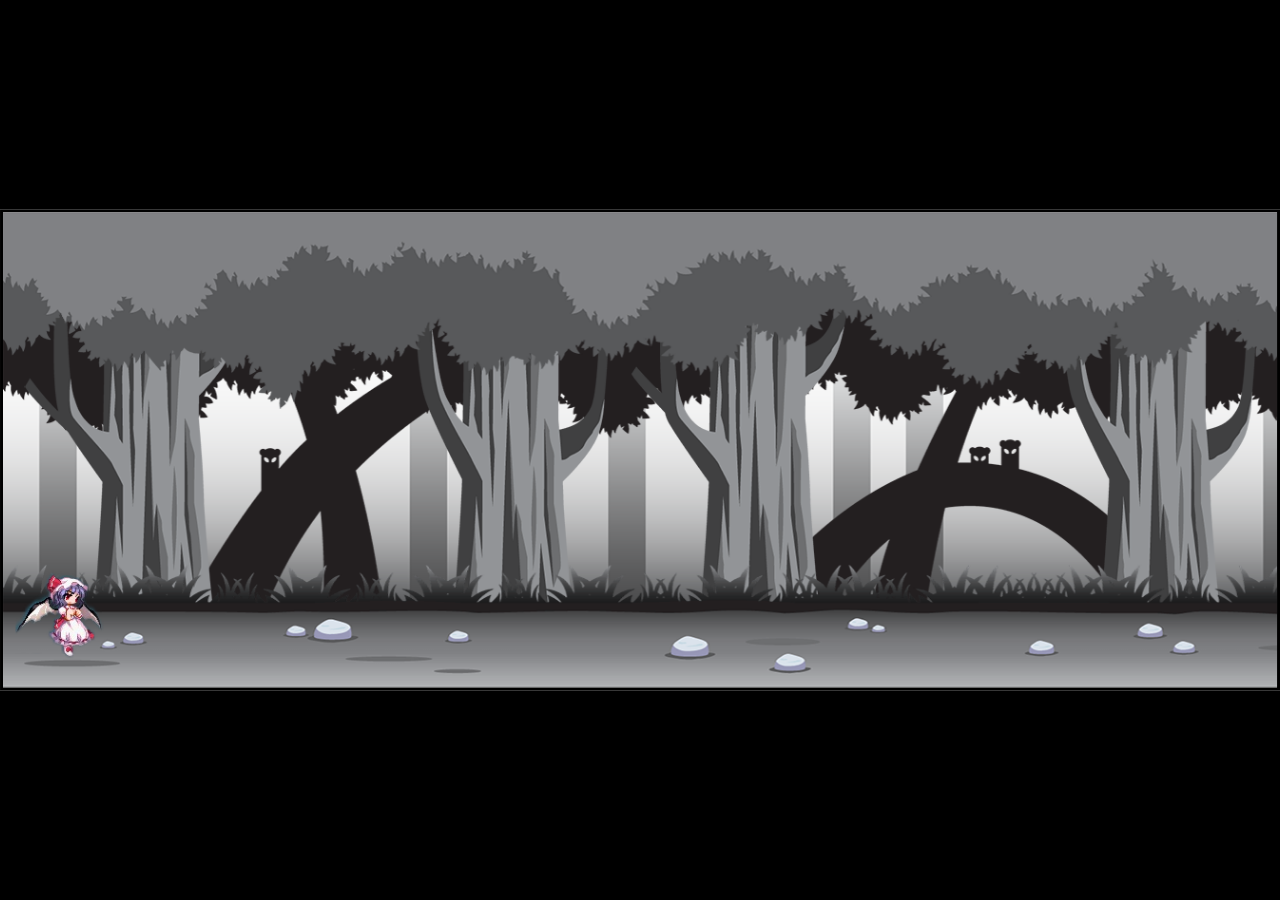
==== index.html @ 20d65dc6 "update" ====
<!DOCTYPE html>
<html>
    <head>
        <meta charset="UTF-8" />
        <title>Rem</title>
        <link rel="stylesheet" href="style.css">
    </head>
    <body>
        <canvas id="canvas"></canvas>
        <img id="player" src="res/RemiliaSprite.png">
        <img id="layer1" src="background/layer1.png"> 
        <img id="layer2" src="background/layer2.png"> 
        <img id="layer3" src="background/layer3.png"> 
        <img id="layer4" src="background/layer4.png"> 
        <img id="layer5" src="background/layer5.png">
        <img id="fairy" src="res/fairy.png">
        <script type="module" src="scripts/main.js"></script>
    </body>
</html>
---- style.css ----
* {
    margin: 0;
    padding: 0;
    box-sizing: border-box;
    overflow: hidden;
    user-select: none;
    pointer-events: none;
  }

  body, html {
    background-color: black;
  }

  #canvas {
    position: absolute;
    top: 50%;
    left: 50%;
    transform: translate(-50%, -50%);
    border: 3px solid black;
    background-color: white;
    max-width: 100%;
    max-height: 100%;
  }

  #player, #layer1, #layer2, #layer3, #layer4, #layer5, #fairy {
    display: none;
  }
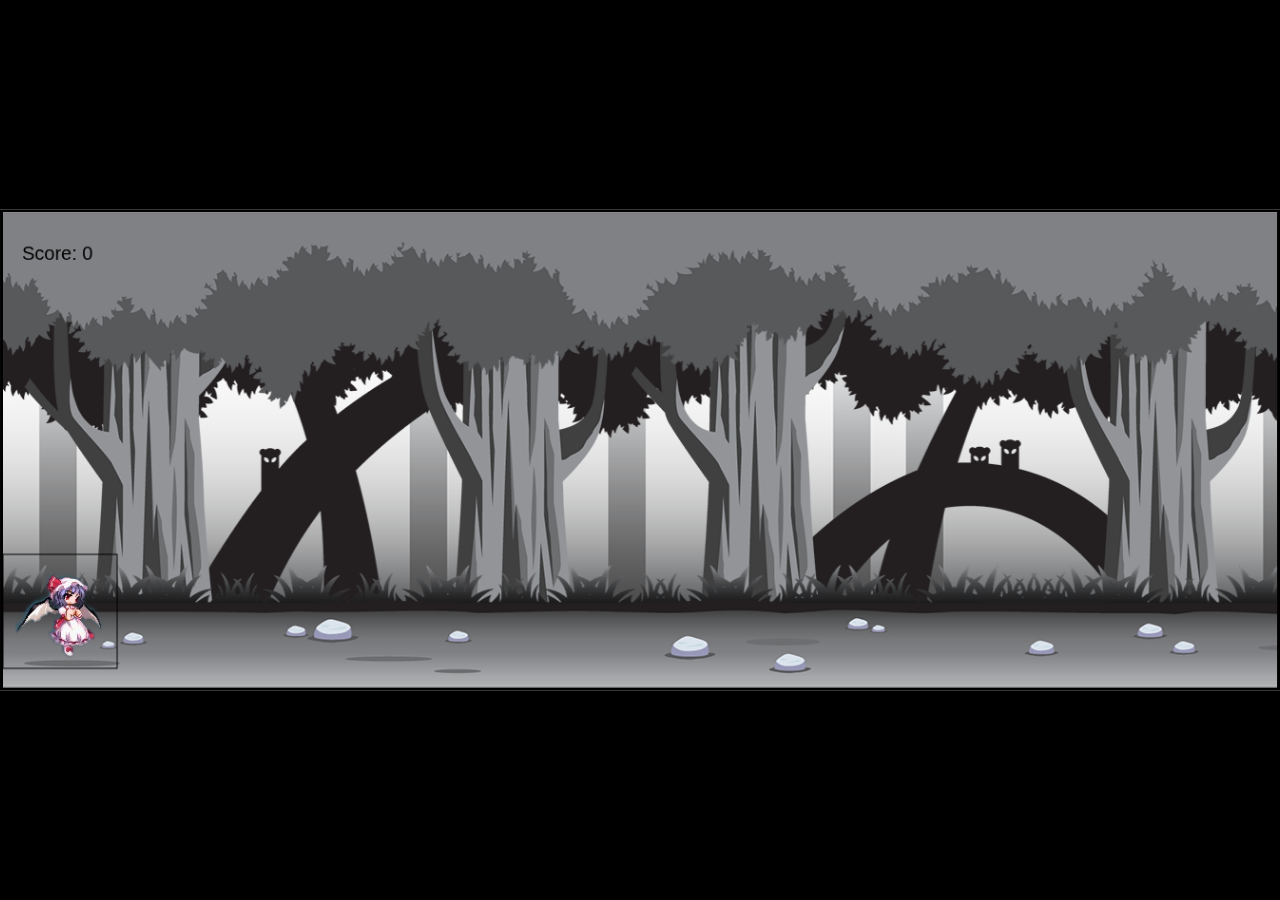
==== commit eba1277c: "Update" ====
--- a/index.html
+++ b/index.html
@@ -2,7 +2,7 @@
 <html>
     <head>
         <meta charset="UTF-8" />
-        <title>Rem</title>
+        <title>Remi</title>
         <link rel="stylesheet" href="style.css">
     </head>
     <body>
@@ -13,7 +13,9 @@
         <img id="layer3" src="background/layer3.png"> 
         <img id="layer4" src="background/layer4.png"> 
         <img id="layer5" src="background/layer5.png">
-        <img id="fairy" src="res/fairy.png">
+        <img id="bird" src="res/bird.png">
+        <img id="amulet" src="res/amulets.png">
+        <img id="orb" src="res/orbs.png">
         <script type="module" src="scripts/main.js"></script>
     </body>
 </html>--- a/style.css
+++ b/style.css
@@ -22,6 +22,7 @@
     max-height: 100%;
   }
 
-  #player, #layer1, #layer2, #layer3, #layer4, #layer5, #fairy {
+  #player, #layer1, #layer2, #layer3, #layer4, #layer5, #bird,
+  #orb, #amulet {
     display: none;
   }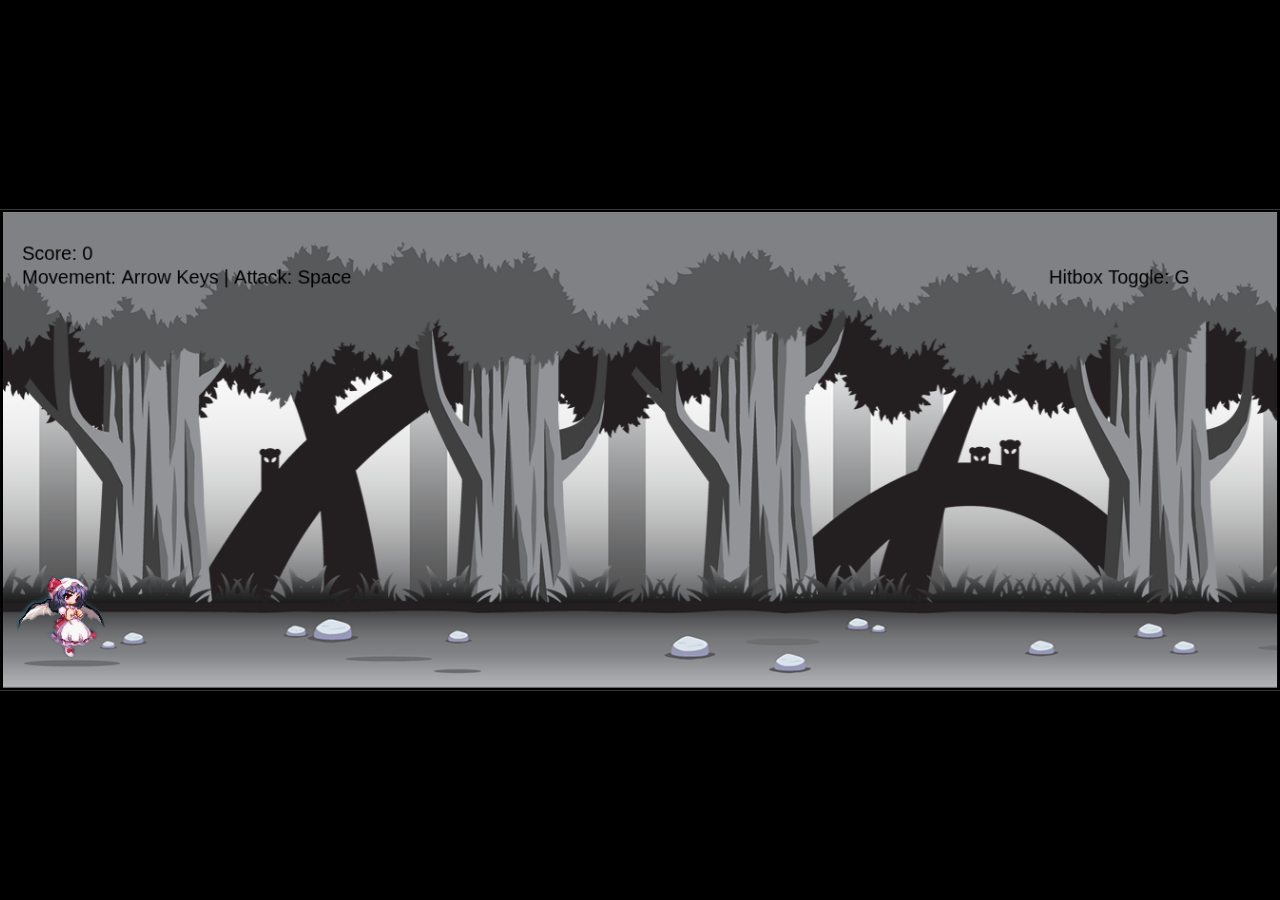
==== commit ffc0b509: "update" ====
--- a/index.html
+++ b/index.html
@@ -16,6 +16,7 @@
         <img id="bird" src="res/bird.png">
         <img id="amulet" src="res/amulets.png">
         <img id="orb" src="res/orbs.png">
+        <img id="particles" src="res/Particles.png">
         <script type="module" src="scripts/main.js"></script>
     </body>
 </html>--- a/style.css
+++ b/style.css
@@ -23,6 +23,6 @@
   }
 
   #player, #layer1, #layer2, #layer3, #layer4, #layer5, #bird,
-  #orb, #amulet {
+  #orb, #amulet, #particles {
     display: none;
   }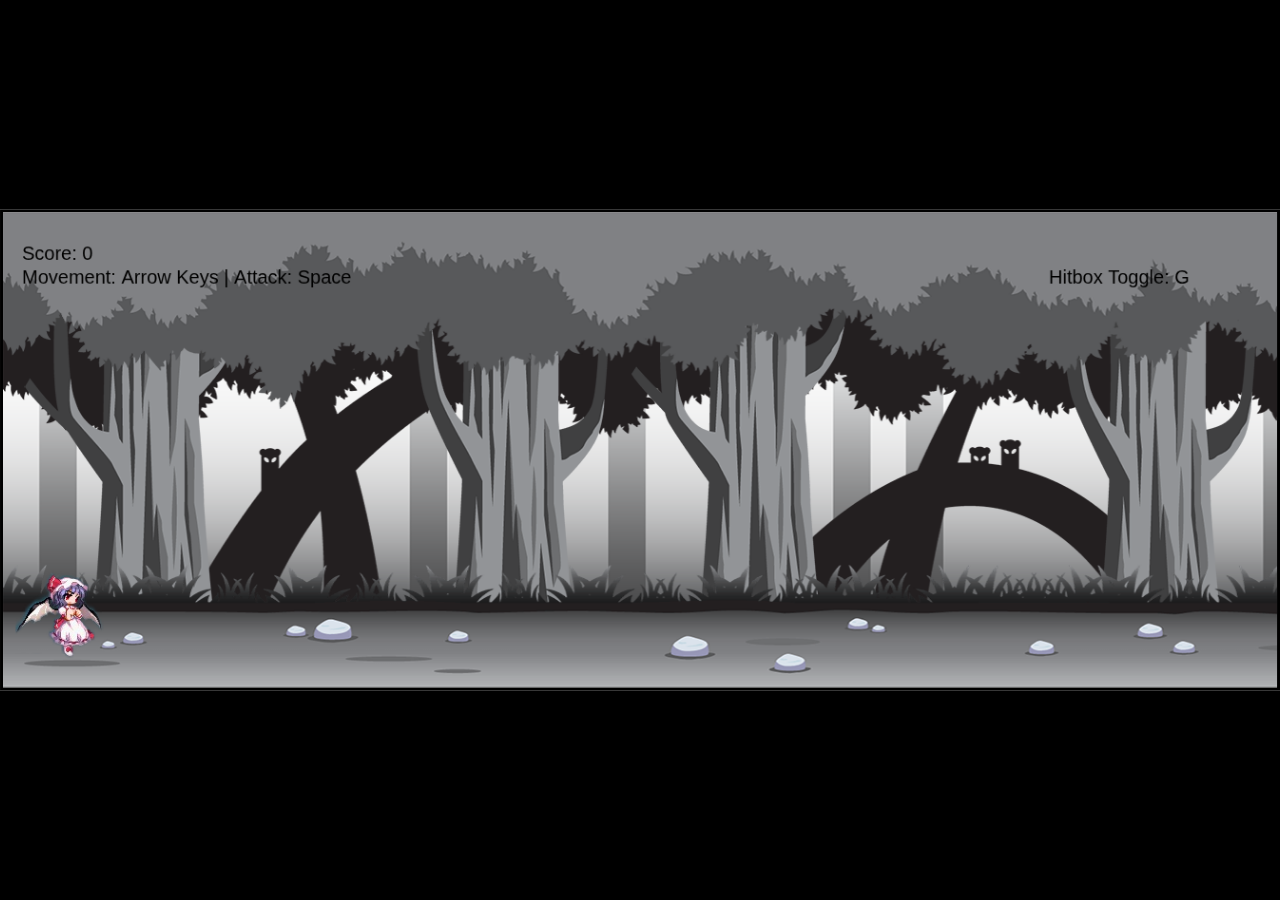
==== commit ee7aaa95: "update" ====
--- a/index.html
+++ b/index.html
@@ -17,6 +17,7 @@
         <img id="amulet" src="res/amulets.png">
         <img id="orb" src="res/orbs.png">
         <img id="particles" src="res/Particles.png">
+        <img id="particles2" src="res/Plunge.png">
         <script type="module" src="scripts/main.js"></script>
     </body>
 </html>--- a/style.css
+++ b/style.css
@@ -23,6 +23,6 @@
   }
 
   #player, #layer1, #layer2, #layer3, #layer4, #layer5, #bird,
-  #orb, #amulet, #particles {
+  #orb, #amulet, #particles, #particles2 {
     display: none;
   }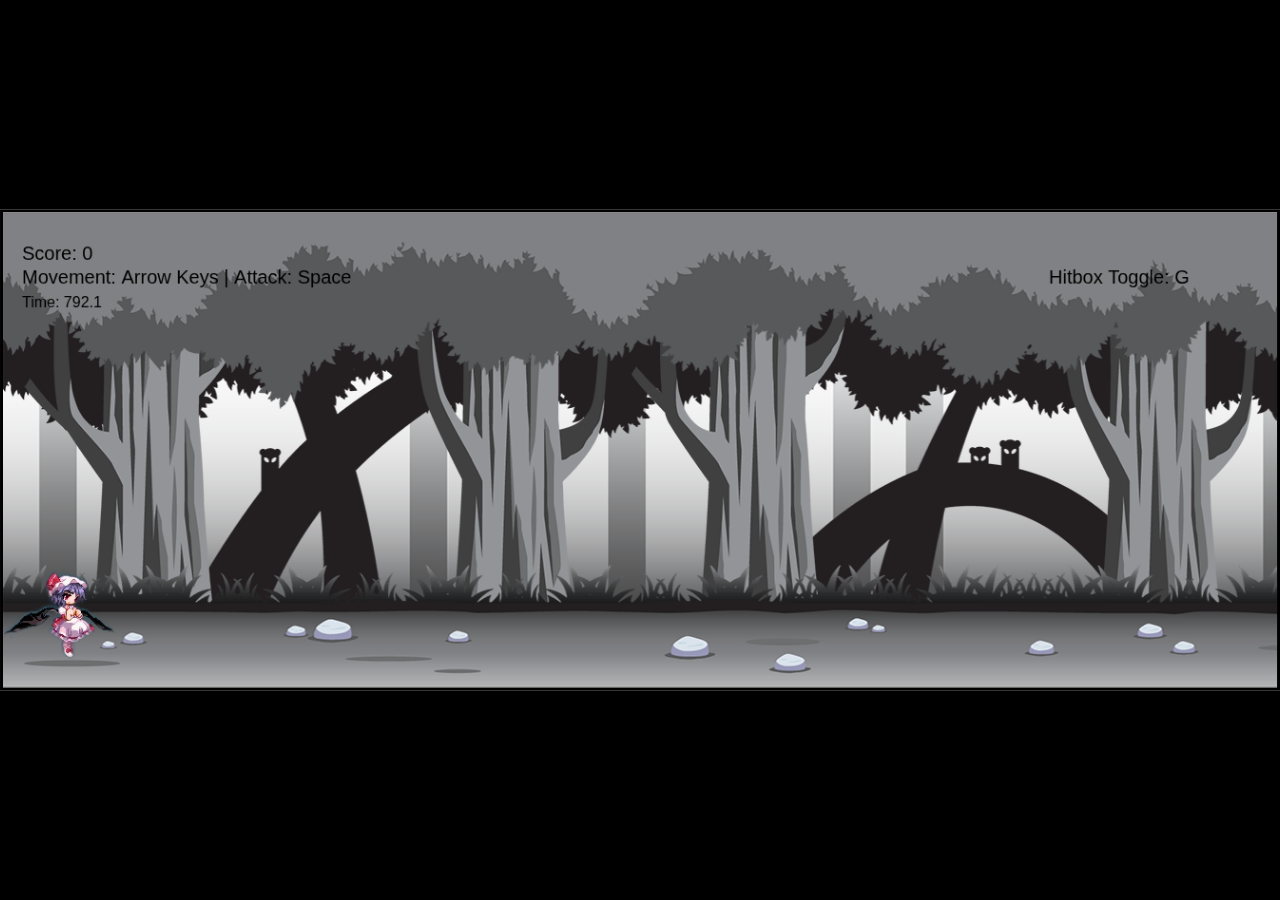
==== commit ed23b397: "update" ====
--- a/index.html
+++ b/index.html
@@ -18,6 +18,7 @@
         <img id="orb" src="res/orbs.png">
         <img id="particles" src="res/Particles.png">
         <img id="particles2" src="res/Plunge.png">
+        <img id="death" src="res/DeathSprite.png">
         <script type="module" src="scripts/main.js"></script>
     </body>
 </html>--- a/style.css
+++ b/style.css
@@ -23,6 +23,6 @@
   }
 
   #player, #layer1, #layer2, #layer3, #layer4, #layer5, #bird,
-  #orb, #amulet, #particles, #particles2 {
+  #orb, #amulet, #particles, #particles2, #death {
     display: none;
   }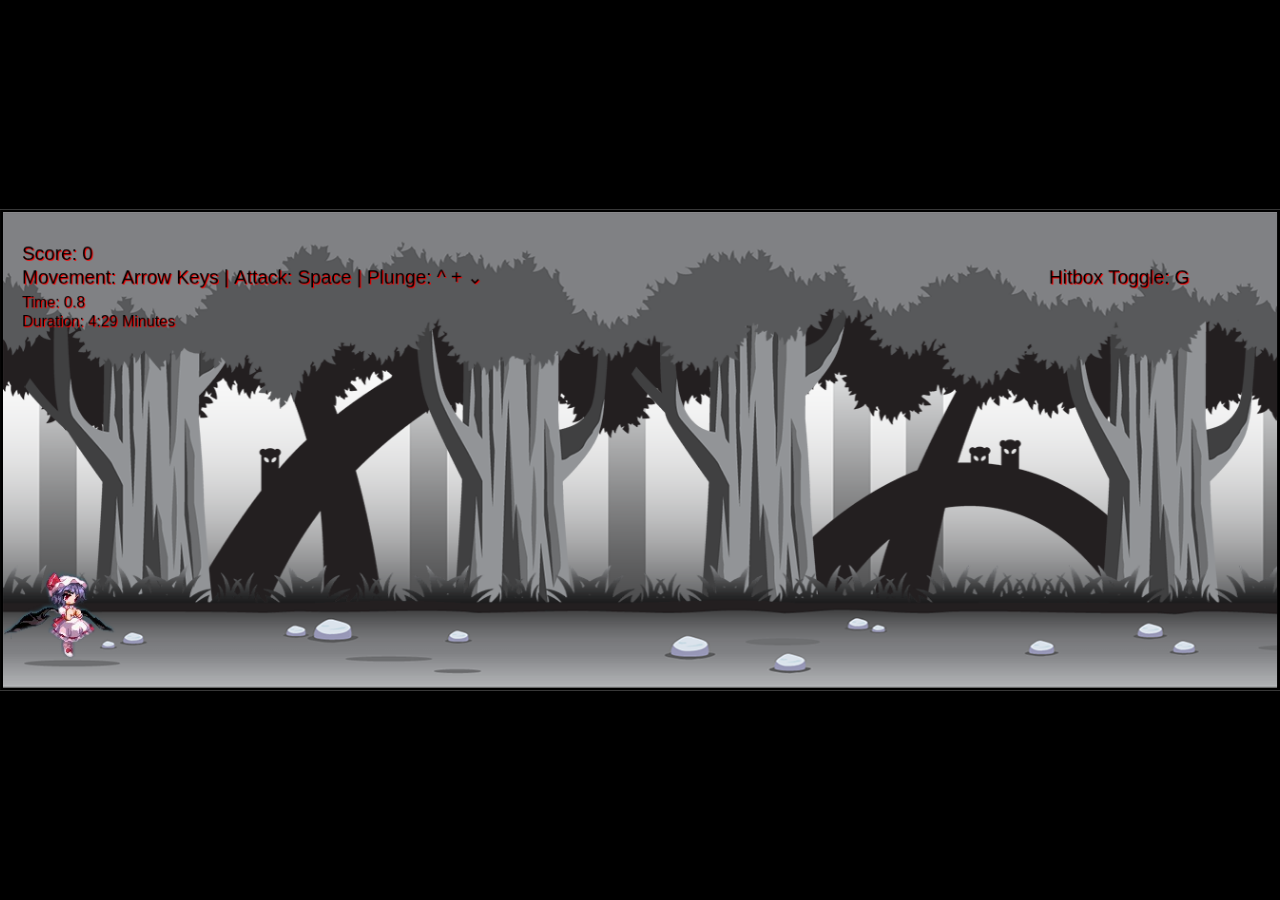
==== commit 231d7ce1: "update" ====
--- a/index.html
+++ b/index.html
@@ -7,18 +7,22 @@
     </head>
     <body>
         <canvas id="canvas"></canvas>
-        <img id="player" src="res/RemiliaSprite.png">
-        <img id="layer1" src="background/layer1.png"> 
-        <img id="layer2" src="background/layer2.png"> 
-        <img id="layer3" src="background/layer3.png"> 
-        <img id="layer4" src="background/layer4.png"> 
-        <img id="layer5" src="background/layer5.png">
-        <img id="bird" src="res/bird.png">
-        <img id="amulet" src="res/amulets.png">
-        <img id="orb" src="res/orbs.png">
-        <img id="particles" src="res/Particles.png">
-        <img id="particles2" src="res/Plunge.png">
-        <img id="death" src="res/DeathSprite.png">
+        <img id="player" src="res/RemiliaSprite.png" />
+        <img id="layer1" src="background/layer1.png" /> 
+        <img id="layer2" src="background/layer2.png" /> 
+        <img id="layer3" src="background/layer3.png" /> 
+        <img id="layer4" src="background/layer4.png" /> 
+        <img id="layer5" src="background/layer5.png" />
+        <img id="bird" src="res/bird.png" />
+        <img id="amulet" src="res/amulets.png" />
+        <img id="orb" src="res/orbs.png" />
+        <img id="particles" src="res/Particles.png" />
+        <img id="particles2" src="res/Plunge.png" />
+        <img id="death" src="res/DeathSprite.png" />
+        <audio id="swosh" src="res/swosh.wav"></audio>
+        <audio id="plunge" src="res/dive.wav"></audio>
+        <audio id="amuletdeath" src="res/amuletdeath.wav"></audio>
+        <audio id="theme" src="res/Deep Mountain [2].mp3"></audio>
         <script type="module" src="scripts/main.js"></script>
     </body>
 </html>--- a/style.css
+++ b/style.css
@@ -23,6 +23,7 @@
   }
 
   #player, #layer1, #layer2, #layer3, #layer4, #layer5, #bird,
-  #orb, #amulet, #particles, #particles2, #death {
+  #orb, #amulet, #particles, #particles2, #death, #swosh, #plunge
+  , #amuletdeath {
     display: none;
   }